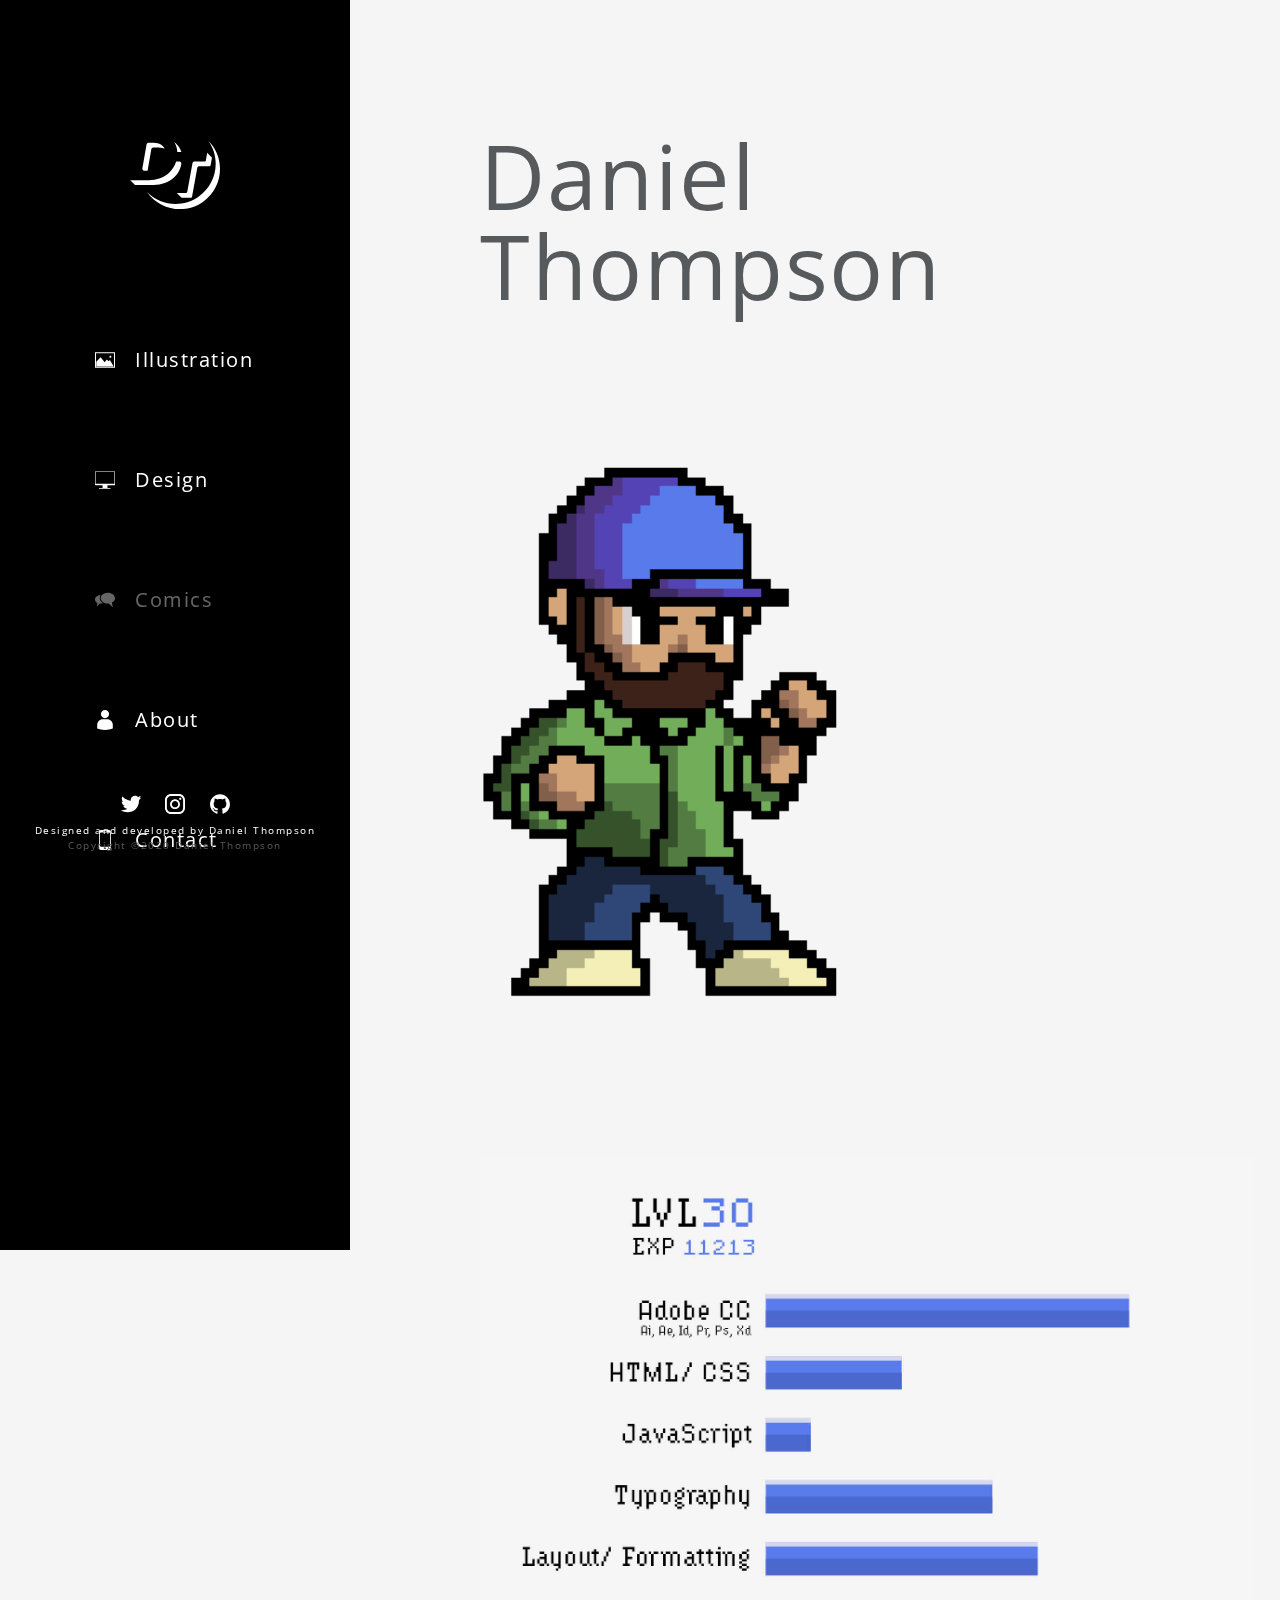
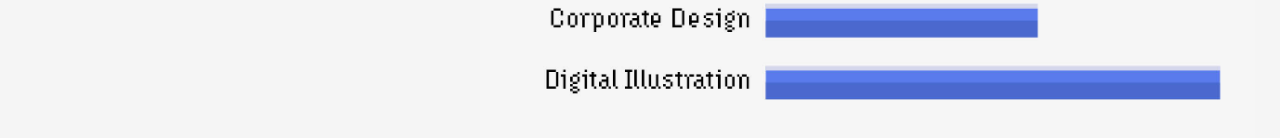
==== about.html @ 8f541604 "First Commit" ====
<!DOCTYPE html>
<html>
<head>
	<title>Daniel Thompson - Portfolio</title>
	<link rel="stylesheet" href="css/reset.css">
  	<link rel="stylesheet" href="css/style.css">
  	<meta name="description" content="The Portfolio site featuring work by Daniel Thompson">
  	<link href='//fonts.googleapis.com/css?family=Open+Sans:400,700,600' rel='stylesheet' type='text/css'>
  	<meta name="viewport" content="width=device-width, initial-scale=1">
</head>

<body>

	<header>

		<h1>Daniel Thompson</h1> 

		<img src="images/icons/dt.svg" alt="DT logo"><!--header logo-->

			<div onclick="myFunction()" id="menu-btn" class="menu-btn">
				<div class="menu-btn_burger"></div>
			</div>

	</header>

	<nav id="overlay">	

		<ul>
			<li>
			<a href="index.html"><img src="images/icons/photo.svg">Illustration</a>
			</li> 
			
			<li>
			<a href="design.html"><img src="images/icons/desktop.svg">Design</a>
			</li> 
			
			<li>
			<a href="#" class="dead"><img src="images/icons/speech.svg">Comics</a>
			</li> 
			
			<li>
			<a href="about.html"><img src="images/icons/user.svg">About</a>
			</li> 
			
			<li>
			<a href="contact.html"><img src="images/icons/phone.svg">Contact</a>
			</li>
		</ul>

		<div class="footer">	
			<a href="https://twitter.com/NinjaGuyDan_" target="_blank">
				<img src="images/icons/twitter.svg" alt="Twitter Logo"></a>
			<a href="https://www.instagram.com/ninjaguydan/" target="_blank">
				<img src="images/icons/instagram.svg" alt="Instagram logo"></a>
			<a href="https://github.com/ninjaguydan" target="_blank">
				<img src="images/icons/github.svg"></a>
			<h3>Designed and developed by Daniel Thompson</h3>
			<h4>Copyright &#169;2020 Daniel Thompson</h4>
		</div>
	</nav><!--menu-->	

	<section class="info">
		<h2>Daniel Thompson</h2>

		<div class="profile">
			<img src="images/about/dt.gif">
		</div>

		<img src="images/about/stats.jpg" class="stats">

	</section>
	<script src="main.js"></script>
</body>
</html>
---- css/style.css ----
/*
 * General/Utility Styles
*/

* {
  -moz-box-sizing: border-box; /* Firexfox */
  -webkit-box-sizing: border-box; /* Safari/Chrome/iOS/Android */
  box-sizing: border-box; /* IE */
}

body {
  margin: 0;
  background: rgb(245, 245, 245);
  font-family: 'Open Sans', arial, sans-serif;
  font-size: 0.875rem;
  letter-spacing: 1.5px;
  color: rgb(86, 90, 92);
}

.clearfix:after {
  content: "";
  display: table;
  clear: both;
}

a {
  color: #fff;
  text-decoration: none;
}

strong {
  font-weight: 600;
}

img {
  border: none;
}




/* Layout Styles */

header {
  position: fixed;
  height: 150px;
  width: 100%;
  background-color: black;
  display: flex;
  align-items: center;
  padding-left: 50px;
}

h1 {
  display: none;
}

header img {
  width: 75px; 
  height: 75px;
}


/*hamburger menu*/
.menu-btn {
  position: absolute;
  display: flex;
  justify-content: center;
  align-items: center;
  width: 80px;
  height: 80px;
  cursor: pointer;
  transition: all .1s ease-in-out;
  right: 50px;
 /*border: 3px solid #fff;*/
}

.menu-btn_burger {
  width: 50px;
  height: 4px;
  background: #fff;
  border-radius: 5px;
  transition: all .1 ease-in-out;
}

.menu-btn_burger::before, .menu-btn_burger::after {
  content: '';
  position: absolute;
  width: 50px;
  height: 4px;
  background: #fff;
  border-radius: 5px;
  transition: all .1s ease-in-out;
}

.menu-btn_burger::before {
  transform: translateY(-16px);
  transform-origin: left, top;
}

.menu-btn_burger::after {
  transform: translateY(16px);
  transform-origin: left, bottom;
}

/* ANIMATION */
.menu-btn.open .menu-btn_burger {
  background-color: black;
}

.menu-btn.open .menu-btn_burger::before {
  transform: rotate(45deg);
}

.menu-btn.open .menu-btn_burger::after {
  transform: rotate(-45deg);
}

/*dropdown menu*/
nav {
  position: fixed;
  background: rgba(0, 0, 0, 0.95);
  height: 100vh;
  width: 100vw;
  text-align: center;
  justify-content: center;
  margin-top: 150px;
}

#overlay {
  display: none;
}


nav li {
  font-size: 30px;
  margin-top: 80px;
}


nav img {
  width: 50px;
  height: 50px;
  margin: 0 20px 20px 20px;
}

nav li img {
  display: none;
}

/* this is the grayed out effect. Remove when you update comic*/
 nav li a.dead {
  opacity: 0.4;
}

nav h3 {
  color: #fff;
  margin-bottom: 10px;
}

.footer {
 position: fixed;
 width: 100%;
 margin-bottom: 50px;
 bottom: 0;
}

/*content*/

section {
  width: 100%;
  padding: 50px;
  text-align: center;
}

h2 {
  font-size: 50px;
  margin: 180px 0 80px 0;
}

.art img {
  width: 100%;
  box-shadow: -10px 10px 8px #dcdcdc;
  margin-bottom: 50px;
}

.profile img {
  width: 100%;
  margin-bottom: 50px;
  margin-left: -80px;
}

.stats {
  width: 100%;
}

/*--Contact Page Styles--*/

.contact-title {
  font-size: 50px;
  font-weight: bold;
  margin-bottom: 40px;
  transition: all 4s ease-in-out;
}

form {
  transition: all 4s ease-in-out;
}

.form-control {
  width: 90%;
  background: transparent;
  border: none;
  outline: none;
  border-bottom: 1px solid gray;
  font-size: 18px;
  margin-bottom: 16px;
}

input {
  height: 50px;
}

form .submit {
  background: #587aea;
  width: 90%;
  font-weight: bold;
  color: #fff;
  font-size: 20px;
  letter-spacing: 1px;
  height: 50px;
  margin-top: 20px;
  border-radius: 50px;
}

form .submit:hover {
  background-color: #588eea;
  cursor: pointer;
}

/*-------When display is larger than 1000 pixels---------*/
@media only screen and (min-width: 1000px) {
  #menu-btn {display: none;}
  #overlay {display: block !important;}
  nav li img {display: block;}

header {
  height: 350px;
  width: 350px;
  justify-content: center;
  padding: 0;
}

header img {
  width: 90px; 
  height: 90px;
}

nav {
  width: 350px;
  height: 100%;
  background: black;
  position: fixed;
  text-align: center;
  margin-top: 350px;
}

nav li {
  font-size: 20px;
  margin-top: 0;
  margin-bottom: 100px;
  }

nav li a {
  display: flex;
  }

nav h3 {
  margin-bottom: 5px;
}

nav img {
  width: 20px;
  height: 20px;
  margin: 0 10px 10px 10px;
}

ul {
  width: 160px;
  margin: 0 auto;
  text-align: left;
}

nav ul img {
  width: 20px;
  height: 20px;
  margin: 0;
  margin-right: 20px;
  position: relative;
}

.footer {
 position: fixed;
 width: 350px;
 font-size: 10px;
 margin-bottom: 50px;
 bottom: 0;
}

section {
  width: 100vw;
  margin-left: 350px;
  padding-left: 130px;
  padding-top: 130px;
  text-align: left;
}

h2 {
  font-size: 90px;
  margin: 0px 0 130px 0;
}

.art img {
  width: 700px;
  box-shadow: -10px 10px 8px #dcdcdc;
  margin-bottom: 0;
  margin: 0 60px 60px 0;
}

.art .wide {
  width: 1460px;
}

/*--About Page Styles--*/

.info {
  width: auto;
}

.profile img {
  width: 500px;
  margin-bottom: 50px;
  margin-left: -80px;
  float: left;
}

.stats {
  width: 775px;
  float: left;
}



/*--Contact Page Styles ---*/

form .submit {
  width: 600px;
  }

.form-control {
  width: 600px;
}

body.contact {
  background: url(../images/contact/guts.jpg);
  background-size: cover;
  background-position: center;
  background-attachment: fixed;
}
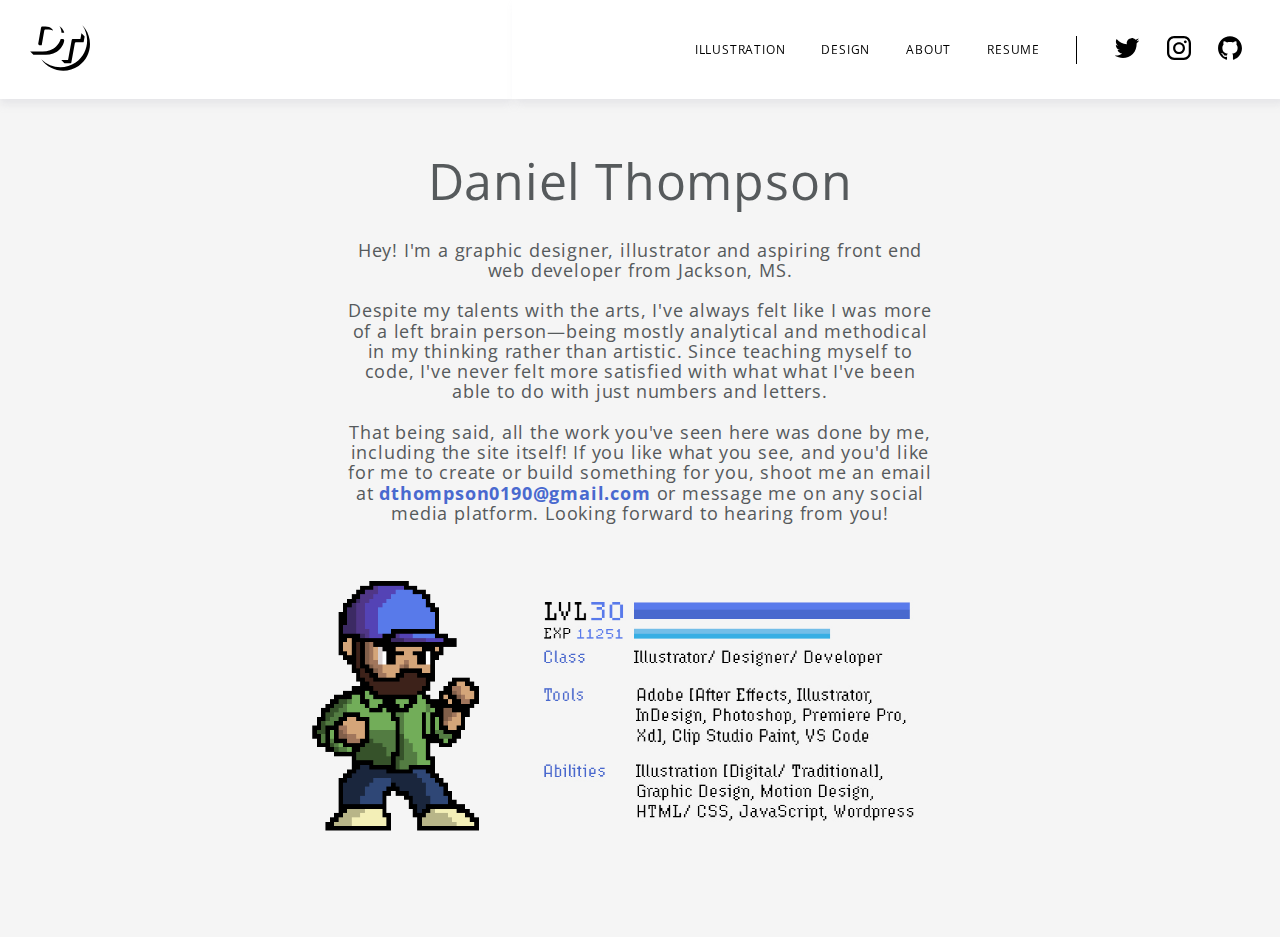
==== commit 4a13b9c6: "Site ver 2.0" ====
--- a/about.html
+++ b/about.html
@@ -1,52 +1,47 @@
 <!DOCTYPE html>
-<html>
+<html lang="en">
 <head>
-	<title>Daniel Thompson - Portfolio</title>
+    <meta charset="UTF-8">
+  	<meta name="viewport" content="width=device-width, initial-scale=1">
+	<meta name="description" content="The Portfolio site featuring work by Daniel Thompson">
+	<meta name="keywords" content="art illustration graphic designer portfolio fanart">
+  	<link href='//fonts.googleapis.com/css?family=Open+Sans:400,700,600' rel='stylesheet' type='text/css'>
 	<link rel="stylesheet" href="css/reset.css">
   	<link rel="stylesheet" href="css/style.css">
-  	<meta name="description" content="The Portfolio site featuring work by Daniel Thompson">
-  	<link href='//fonts.googleapis.com/css?family=Open+Sans:400,700,600' rel='stylesheet' type='text/css'>
-  	<meta name="viewport" content="width=device-width, initial-scale=1">
+	<title>Daniel Thompson - About</title>
 </head>
 
 <body>
 
 	<header>
-
 		<h1>Daniel Thompson</h1> 
-
-		<img src="images/icons/dt.svg" alt="DT logo"><!--header logo-->
-
-			<div onclick="myFunction()" id="menu-btn" class="menu-btn">
-				<div class="menu-btn_burger"></div>
-			</div>
-
+		<!--header logo-->
+		<a href="index.html"><img src="images/icons/dt.svg" alt="DT logo" class="logo"></a>
+		<!--Menu Button Burger!-->
+		<div onclick="openMenu()" id="menu-btn" class="menu-btn">
+			<div class="menu-btn_burger"></div>
+		</div>
 	</header>
 
-	<nav id="overlay">	
 
+	<!-- Navigation Menu Items/ Icons -->
+	<nav>	
 		<ul>
-			<li>
-			<a href="index.html"><img src="images/icons/photo.svg">Illustration</a>
+			<li><a href="illu.html"><span>Illustration</span></a>
+			</li> 
+			
+			<li><a href="design.html"><span>Design</span></a>
 			</li> 
 			
 			<li>
-			<a href="design.html"><img src="images/icons/desktop.svg">Design</a>
+			<a href="about.html"><span>About</span></a>
 			</li> 
-			
-			<li>
-			<a href="#" class="dead"><img src="images/icons/speech.svg">Comics</a>
-			</li> 
-			
-			<li>
-			<a href="about.html"><img src="images/icons/user.svg">About</a>
-			</li> 
-			
-			<li>
-			<a href="contact.html"><img src="images/icons/phone.svg">Contact</a>
-			</li>
+
+			<li><a href="images/download/daniel_thompson.pdf" target="_blank" download><span>Resume</span></a>
+            </li>
 		</ul>
 
+		<!-- Copyright and Contact info -->
 		<div class="footer">	
 			<a href="https://twitter.com/NinjaGuyDan_" target="_blank">
 				<img src="images/icons/twitter.svg" alt="Twitter Logo"></a>
@@ -57,18 +52,27 @@
 			<h3>Designed and developed by Daniel Thompson</h3>
 			<h4>Copyright &#169;2020 Daniel Thompson</h4>
 		</div>
-	</nav><!--menu-->	
+	</nav>	
 
-	<section class="info">
+
+	<section>
 		<h2>Daniel Thompson</h2>
+		<p>Hey! I'm a graphic designer, illustrator and aspiring front end web developer from Jackson, MS. <br>
+		   <br>Despite my talents
+		   with the arts, I've always felt like I was more of a left brain person&mdash;being mostly analytical and methodical in my thinking
+		   rather than artistic. Since teaching myself to code, I've never felt more satisfied with what what I've been able to do with just numbers and letters.<br>
+		   <br>That being said, all the work you've seen here was done by me, including the site itself! If you like what you see, and you'd like
+		   for me to create or build something for you, shoot me an email at <span>dthompson0190@gmail.com</span> or message me on any social media platform. Looking forward to hearing from you!
+		</p>
 
 		<div class="profile">
 			<img src="images/about/dt.gif">
 		</div>
-
 		<img src="images/about/stats.jpg" class="stats">
 
 	</section>
-	<script src="main.js"></script>
+
+
+<script src="javascript/about.js"></script>
 </body>
 </html>--- a/css/style.css
+++ b/css/style.css
@@ -1,111 +1,126 @@
-/*
- * General/Utility Styles
-*/
-
+/* Project: Portfolio Site */
+/* Author: Daniel Thompson */
+
+/* General/Utility Styles*/
 * {
   -moz-box-sizing: border-box; /* Firexfox */
   -webkit-box-sizing: border-box; /* Safari/Chrome/iOS/Android */
   box-sizing: border-box; /* IE */
+  
 }
 
 body {
   margin: 0;
   background: rgb(245, 245, 245);
+  /* font-family: 'Montserrat', sans-serif; */
   font-family: 'Open Sans', arial, sans-serif;
-  font-size: 0.875rem;
-  letter-spacing: 1.5px;
+  font-size: 0.75rem;/*12px*/
+  letter-spacing: 0.05rem;/*8px*/
+  line-height: 1rem;/*12px*/
   color: rgb(86, 90, 92);
 }
-
-.clearfix:after {
-  content: "";
-  display: table;
-  clear: both;
-}
-
+  
 a {
-  color: #fff;
+  color: #000000;
   text-decoration: none;
 }
 
+a:hover {
+  color: #4969cf;
+}
+  
 strong {
   font-weight: 600;
 }
-
+  
 img {
   border: none;
 }
 
-
-
-
-/* Layout Styles */
-
+h1 {
+  display: none;
+}
+
+
+/*Intro Anim*/
+.intro {
+  background: white;
+  width: 100vw;
+  height: 100vh;
+  position: fixed;
+  z-index: 3;
+  display: grid;
+}
+
+.intro-logo {
+  width: 70%;
+  height: 70%;
+  margin: auto;
+}
+
+/* Header Styles */
 header {
   position: fixed;
-  height: 150px;
+  height: 8.25em;
   width: 100%;
-  background-color: black;
+  background-color: white;
   display: flex;
   align-items: center;
-  padding-left: 50px;
-}
-
-h1 {
-  display: none;
+  padding-left: 1.875rem;/*30px*/
+  box-shadow: 0px 5px 8px rgba(184, 185, 195, .25);
+  z-index: 2;
 }
 
 header img {
-  width: 75px; 
-  height: 75px;
-}
-
-
-/*hamburger menu*/
+  width: 3.75rem;/*60px*/ 
+  height: 3.75rem;/*60px*/
+}
+
+/* ...hamburger Menu */
 .menu-btn {
   position: absolute;
   display: flex;
   justify-content: center;
   align-items: center;
-  width: 80px;
-  height: 80px;
+  width: 3.75rem;/*60px*/
+  height: 3.75rem;/*60px*/
   cursor: pointer;
   transition: all .1s ease-in-out;
-  right: 50px;
- /*border: 3px solid #fff;*/
+  right: 1.875rem;
+  /* border: 3px solid rgb(37, 37, 37); */
 }
 
 .menu-btn_burger {
-  width: 50px;
-  height: 4px;
-  background: #fff;
-  border-radius: 5px;
-  transition: all .1 ease-in-out;
-}
-
+  width: 2.5rem; /*40px*/
+  height: 0.25rem; /*4px*/
+  background: black;
+  border-radius: 0.3125rem; /*5px*/
+  transition: all .1s ease-in-out;
+}
+  
 .menu-btn_burger::before, .menu-btn_burger::after {
   content: '';
   position: absolute;
-  width: 50px;
-  height: 4px;
-  background: #fff;
-  border-radius: 5px;
+  width: 2.5rem; /*40px*/
+  height: 0.25rem; /*4px*/
+  background: black;
+  border-radius: 0.3125rem; /*5px*/
   transition: all .1s ease-in-out;
 }
 
 .menu-btn_burger::before {
-  transform: translateY(-16px);
+  transform: translateY(-12px);
   transform-origin: left, top;
 }
 
 .menu-btn_burger::after {
-  transform: translateY(16px);
+  transform: translateY(12px);
   transform-origin: left, bottom;
 }
 
-/* ANIMATION */
+/* .../...hamburger Animation */
 .menu-btn.open .menu-btn_burger {
-  background-color: black;
+  background: transparent;
 }
 
 .menu-btn.open .menu-btn_burger::before {
@@ -116,254 +131,272 @@
   transform: rotate(-45deg);
 }
 
-/*dropdown menu*/
+
+
+/* Dropdown Nav Menu */
 nav {
   position: fixed;
-  background: rgba(0, 0, 0, 0.95);
+  background: rgba(255, 255, 255, 0.95);
   height: 100vh;
   width: 100vw;
   text-align: center;
   justify-content: center;
-  margin-top: 150px;
-}
-
-#overlay {
+  margin-top: 6.25rem;/*100px*/
   display: none;
-}
-
+  z-index: 1;
+  animation: overlay .5s forwards;
+}
+
+nav h3 {
+  margin-bottom: 0.3125rem; /*5px;*/
+  font-weight: 600;
+}
+
+nav h3 , nav h4 {
+  color: rgb(0, 0, 0);
+}
+
+nav .footer img {
+  width: 2.188rem; /*35px*/
+  height: 2.188rem; /*35px*/
+  margin: 0 1.25rem 0.75rem 1.25rem; /*0 20px 12px 20px*/
+}
 
 nav li {
-  font-size: 30px;
-  margin-top: 80px;
-}
-
-
-nav img {
-  width: 50px;
-  height: 50px;
-  margin: 0 20px 20px 20px;
-}
-
-nav li img {
-  display: none;
-}
-
-/* this is the grayed out effect. Remove when you update comic*/
- nav li a.dead {
-  opacity: 0.4;
-}
-
-nav h3 {
-  color: #fff;
-  margin-bottom: 10px;
+  font-size: 1.25rem; /*20px*/
+  text-transform: uppercase;
+  margin-top: 5rem; /*80px;*/
 }
 
 .footer {
- position: fixed;
- width: 100%;
- margin-bottom: 50px;
- bottom: 0;
-}
-
-/*content*/
-
+  position: fixed;
+  width: 100%;
+  margin-bottom: 1.25rem; /*20px;*/
+  bottom: 0;
+}
+
+
+/* ---Page Content---*/
 section {
-  width: 100%;
-  padding: 50px;
+  width: 100vw;
+  height: 100%;
+  padding: 100px 50px 50px 50px;
   text-align: center;
+  justify-content: center;
+}
+
+section span {
+  font-weight: 700;
+  color: #4969cf;
 }
 
 h2 {
-  font-size: 50px;
-  margin: 180px 0 80px 0;
+  font-size: 3.125rem;
+  margin: 50px 0 0 0;
+  line-height: 1.25em;/*48px*/
+}
+
+p {
+  font-size: 1.125rem;
+  margin-top: 1.5em;
+  line-height: 1.125em;
 }
 
 .art img {
   width: 100%;
-  box-shadow: -10px 10px 8px #dcdcdc;
-  margin-bottom: 50px;
+  box-shadow: -10px 10px 8px rgba(184, 185, 195, .5);
+  margin-top: 50px;
+  animation: fadeIn 1s forwards;
 }
 
 .profile img {
   width: 100%;
-  margin-bottom: 50px;
-  margin-left: -80px;
+  margin-top: 5em;
+  animation: fadeIn 1s forwards;
 }
 
 .stats {
   width: 100%;
-}
-
-/*--Contact Page Styles--*/
-
-.contact-title {
-  font-size: 50px;
-  font-weight: bold;
-  margin-bottom: 40px;
-  transition: all 4s ease-in-out;
-}
-
-form {
-  transition: all 4s ease-in-out;
-}
-
-.form-control {
-  width: 90%;
-  background: transparent;
-  border: none;
-  outline: none;
-  border-bottom: 1px solid gray;
-  font-size: 18px;
-  margin-bottom: 16px;
-}
-
-input {
-  height: 50px;
-}
-
-form .submit {
-  background: #587aea;
-  width: 90%;
-  font-weight: bold;
-  color: #fff;
-  font-size: 20px;
-  letter-spacing: 1px;
-  height: 50px;
-  margin-top: 20px;
-  border-radius: 50px;
-}
-
-form .submit:hover {
-  background-color: #588eea;
-  cursor: pointer;
-}
-
-/*-------When display is larger than 1000 pixels---------*/
-@media only screen and (min-width: 1000px) {
-  #menu-btn {display: none;}
-  #overlay {display: block !important;}
-  nav li img {display: block;}
-
-header {
-  height: 350px;
-  width: 350px;
-  justify-content: center;
-  padding: 0;
-}
-
-header img {
-  width: 90px; 
-  height: 90px;
-}
-
-nav {
-  width: 350px;
-  height: 100%;
-  background: black;
-  position: fixed;
-  text-align: center;
-  margin-top: 350px;
-}
-
-nav li {
-  font-size: 20px;
-  margin-top: 0;
-  margin-bottom: 100px;
-  }
-
-nav li a {
-  display: flex;
-  }
-
-nav h3 {
-  margin-bottom: 5px;
-}
-
-nav img {
-  width: 20px;
-  height: 20px;
-  margin: 0 10px 10px 10px;
-}
-
-ul {
-  width: 160px;
-  margin: 0 auto;
-  text-align: left;
-}
-
-nav ul img {
-  width: 20px;
-  height: 20px;
-  margin: 0;
-  margin-right: 20px;
-  position: relative;
-}
-
-.footer {
- position: fixed;
- width: 350px;
- font-size: 10px;
- margin-bottom: 50px;
- bottom: 0;
-}
-
-section {
-  width: 100vw;
-  margin-left: 350px;
-  padding-left: 130px;
-  padding-top: 130px;
-  text-align: left;
-}
-
-h2 {
-  font-size: 90px;
-  margin: 0px 0 130px 0;
-}
-
-.art img {
-  width: 700px;
-  box-shadow: -10px 10px 8px #dcdcdc;
-  margin-bottom: 0;
-  margin: 0 60px 60px 0;
-}
-
-.art .wide {
-  width: 1460px;
-}
-
-/*--About Page Styles--*/
-
-.info {
-  width: auto;
-}
-
-.profile img {
-  width: 500px;
-  margin-bottom: 50px;
-  margin-left: -80px;
-  float: left;
-}
-
-.stats {
-  width: 775px;
-  float: left;
-}
-
-
-
-/*--Contact Page Styles ---*/
-
-form .submit {
-  width: 600px;
-  }
-
-.form-control {
-  width: 600px;
-}
-
-body.contact {
-  background: url(../images/contact/guts.jpg);
-  background-size: cover;
-  background-position: center;
-  background-attachment: fixed;
-}+  margin-top: -40px;
+  margin-left: -20px;
+  animation: fadeIn 1s forwards;
+}
+
+
+
+
+
+/* ---Animations ---*/
+@keyframes fadeIn {
+  from {
+    opacity: 0;
+    transform: translateY(30px);
+  }
+  to {
+    opacity: 1;
+    transform: translateY(0);
+  }
+}
+
+@keyframes overlay {
+  from {
+    opacity: 0;
+  }
+  to {
+    opacity: 1;
+  }
+}
+
+
+
+
+
+
+/*---------------When display is as large as a tablet---------------*/
+@media only screen 
+and (min-width : 730px)  { 
+
+  .intro-logo {
+    width: 40%;
+    height: 40%;
+  }
+
+  /* ---Page Content---*/
+  section {
+    display: grid;
+    grid-template-columns: repeat(2, 50%);
+    grid-template-rows: auto auto 1fr;
+  }
+
+  h2 {
+    grid-column: 1 / 3;
+  }
+
+  p {
+    grid-column: 1 / 3;
+    padding-left: 2.5em;
+    padding-right: 2.5em;
+  }
+
+  .art img {
+    width: 90%;
+  }
+
+  .profile img {
+    width: 60%;
+    margin: 5em 0 0 -4em;
+  }
+
+  .stats {
+    margin-top: 5em;
+    margin-left: -7em;
+    width: 110%;
+  }
+}
+
+
+
+/*---------------When display is large enough for a desktop---------------*/
+@media only screen 
+and (min-width : 1200px)  { 
+
+
+  /* ..header stuff */
+  #menu-btn {
+    display: none;
+  }
+
+  header {
+    width: 40%;
+  }
+
+  nav {
+    display: inline-flex !important;
+    width: 60%;
+    height: 8.25em;
+    position: fixed;
+    background-color:white;
+    box-shadow: 4px 5px 8px rgba(184, 185, 195, .25);
+    z-index: 2;
+    right: 0;
+    top: 0;
+    margin: 0;
+    padding: 0;
+    align-items: center;
+    animation: none;
+  }
+
+  ul {
+    display: flex;
+    margin-left: auto;
+  }
+
+  nav li {
+    font-size: .75rem;
+    margin: 0;
+    margin-right: 3em;
+  }
+
+  nav h3 , nav h4 {
+    display: none;
+  }
+  
+  nav .footer img {
+    width: 2em;
+    height: 2em;
+    margin: auto .75rem; 
+  }
+
+  .footer {
+    position: relative;
+    width: 17em;
+    margin: 0;
+    border-left: 1px solid black;
+  }
+
+
+/* ..page content*/
+  section {
+    display: grid;
+    grid-template-columns: repeat(4, 25%);
+    grid-template-rows: auto auto 1fr 1fr ;
+  }
+  
+  h2 {
+    grid-column: 1 / 5;
+  }
+
+  p {
+    grid-column: 2 / 4;
+    padding-left: 0;
+    padding-right: 0;
+    margin-bottom: 2.5em;;
+  }
+
+  .profile {
+    grid-row: 3 / 5;
+    grid-column: 2 / 3;
+  }
+
+  .profile img {
+    width: 80%;
+    margin: 0;
+    margin-left: -17em;
+  }
+
+  .stats {
+    margin-top: 1em;
+    margin-left: -10em;
+    width: 140%;
+    grid-row: 3 / 5;
+    grid-column: 3 / 4;
+  }
+
+
+
+
+
+}
+
+
+
